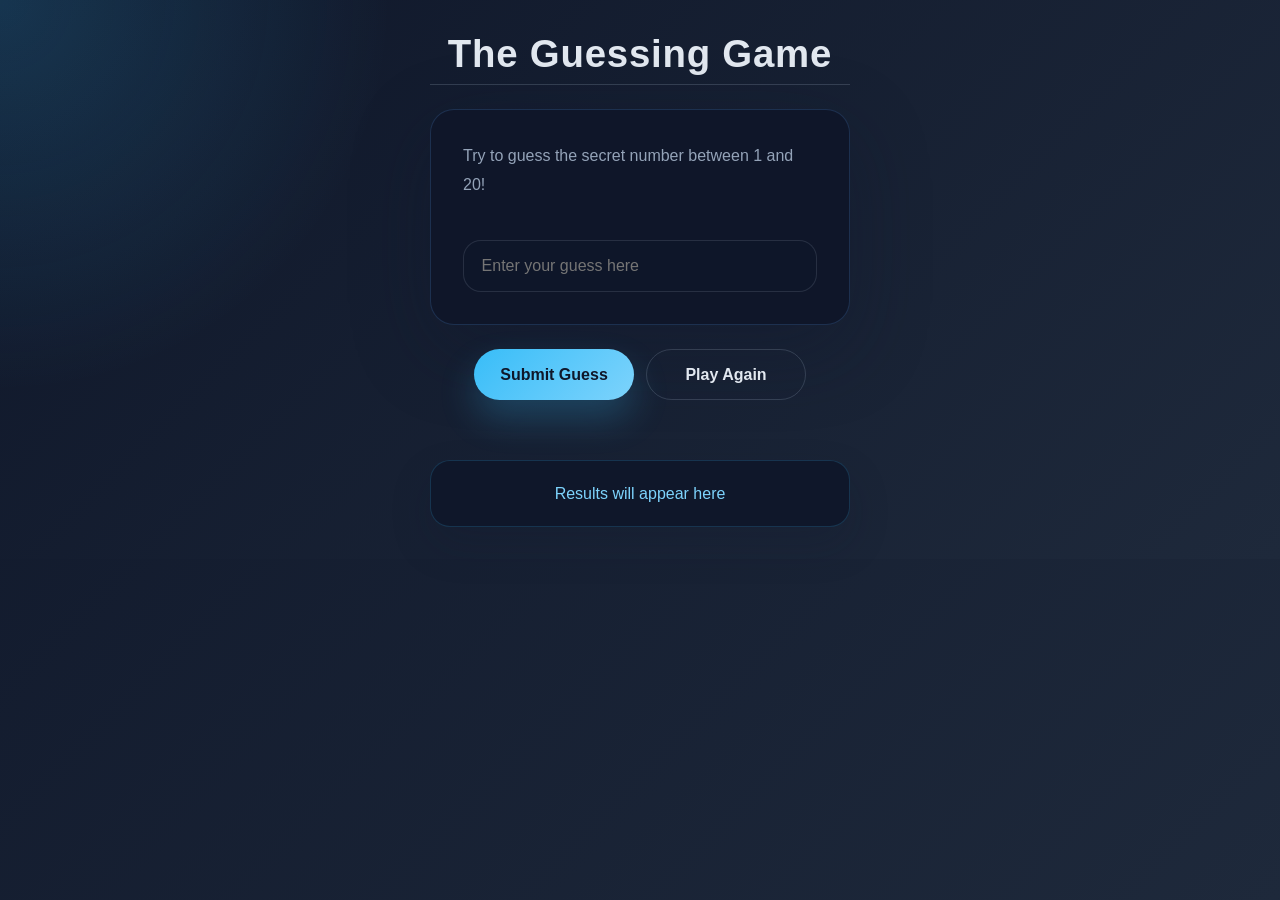
==== Projects/GuessingGame/GuessingGame.html @ 2d935d54 "Add files via upload" ====
<!DOCTYPE html>
<html lang="en">

<head>
    <meta charset="UTF-8" />
    <meta name="viewport" content="width=device-width, initial-scale=1.0" />
    <title>Guessing Game</title>
    <link rel="stylesheet" href="GuessingGame.css" />
</head>

<body>
    <h1>The Guessing Game</h1>
    <hr />
    <div id="guesses">
        <label>
            Try to guess the secret number between 1 and 20! <br /> <br />
            <input type="number" id="guessInput" placeholder="Enter your guess here" />
        </label>
    </div>
    <div class="button-row">
        <button type="button" id="guessButton">Submit Guess</button>
        <button type="button" id="resetButton">Play Again</button>

    </div>
    <br /><br />
    <div id="finalMessage">Results will appear here</div>

    <script src="GuessingGame.js"></script>
</body>

</html>
---- Projects/GuessingGame/GuessingGame.css ----
:root {
    --bg-start: #0f172a;
    --bg-end: #1e293b;
    --card: rgba(15, 23, 42, 0.95);
    --accent: #38bdf8;
    --accent-strong: #7dd3fc;
    --text: #e2e8f0;
    --muted: #94a3b8;
    --border: rgba(96, 165, 250, 0.18);
}

* {
    box-sizing: border-box;
}

html,
body {
    margin: 0;
    min-height: 100%;
    font-family: 'Segoe UI', Tahoma, Geneva, Verdana, sans-serif;
    color: var(--text);
    background: radial-gradient(circle at top left, rgba(56, 189, 248, 0.18), transparent 28%),
        linear-gradient(135deg, var(--bg-start), var(--bg-end));
}

body {
    display: grid;
    place-items: center;
    padding: 2rem;
}

h1 {
    margin: 0 0 0.5rem;
    font-size: clamp(2rem, 3vw, 3.2rem);
    letter-spacing: 0.02em;
    text-align: center;
}

hr {
    width: 80%;
    max-width: 420px;
    border: none;
    height: 1px;
    background: rgba(148, 163, 184, 0.25);
    margin: 0 auto 1.5rem;
}

#guesses {
    width: min(100%, 420px);
    background: var(--card);
    border: 1px solid var(--border);
    border-radius: 24px;
    padding: 2rem;
    box-shadow: 0 24px 80px rgba(15, 23, 42, 0.32);
}

label {
    display: block;
    font-size: 1rem;
    line-height: 1.8;
    color: var(--muted);
}

input[type="number"] {
    width: 100%;
    margin-top: 0.75rem;
    padding: 1rem 1.1rem;
    border-radius: 18px;
    border: 1px solid rgba(148, 163, 184, 0.18);
    background: rgba(15, 23, 42, 0.75);
    color: var(--text);
    font-size: 1rem;
    outline: none;
    transition: border-color 0.2s ease, transform 0.2s ease;
}

input[type="number"]:focus {
    border-color: var(--accent);
    transform: translateY(-1px);
}

button {
    min-width: 160px;
    border: none;
    border-radius: 999px;
    padding: 0.95rem 1.4rem;
    font-size: 1rem;
    font-weight: 600;
    cursor: pointer;
    transition: transform 0.2s ease, box-shadow 0.2s ease, background 0.2s ease;
}

button#guessButton {
    background: linear-gradient(135deg, var(--accent), var(--accent-strong));
    color: #0f172a;
    box-shadow: 0 18px 36px rgba(56, 189, 248, 0.24);
}

button#resetButton {
    background: transparent;
    color: var(--text);
    border: 1px solid rgba(148, 163, 184, 0.24);
}

.button-row {
    display: inline-flex;
    flex-wrap: wrap;
    gap: 0.75rem;
    justify-content: center;
    margin: 1.5rem auto 0;
}

button:hover {
    transform: translateY(-2px);
}

button:active {
    transform: translateY(0);
}

#finalMessage {
    margin-top: 1.5rem;
    width: min(100%, 420px);
    padding: 1.25rem 1.5rem;
    background: rgba(15, 23, 42, 0.9);
    border: 1px solid rgba(56, 189, 248, 0.18);
    border-radius: 20px;
    box-shadow: 0 18px 40px rgba(15, 23, 42, 0.18);
    text-align: center;
    color: var(--accent-strong);
    font-size: 1rem;
    line-height: 1.6;
}

@media (max-width: 480px) {
    body {
        padding: 1.2rem;
    }

    #guesses {
        padding: 1.5rem;
    }

    button {
        width: 100%;
        margin: 0.75rem 0 0;
    }

    button#resetButton {
        margin-left: 0;
    }
}
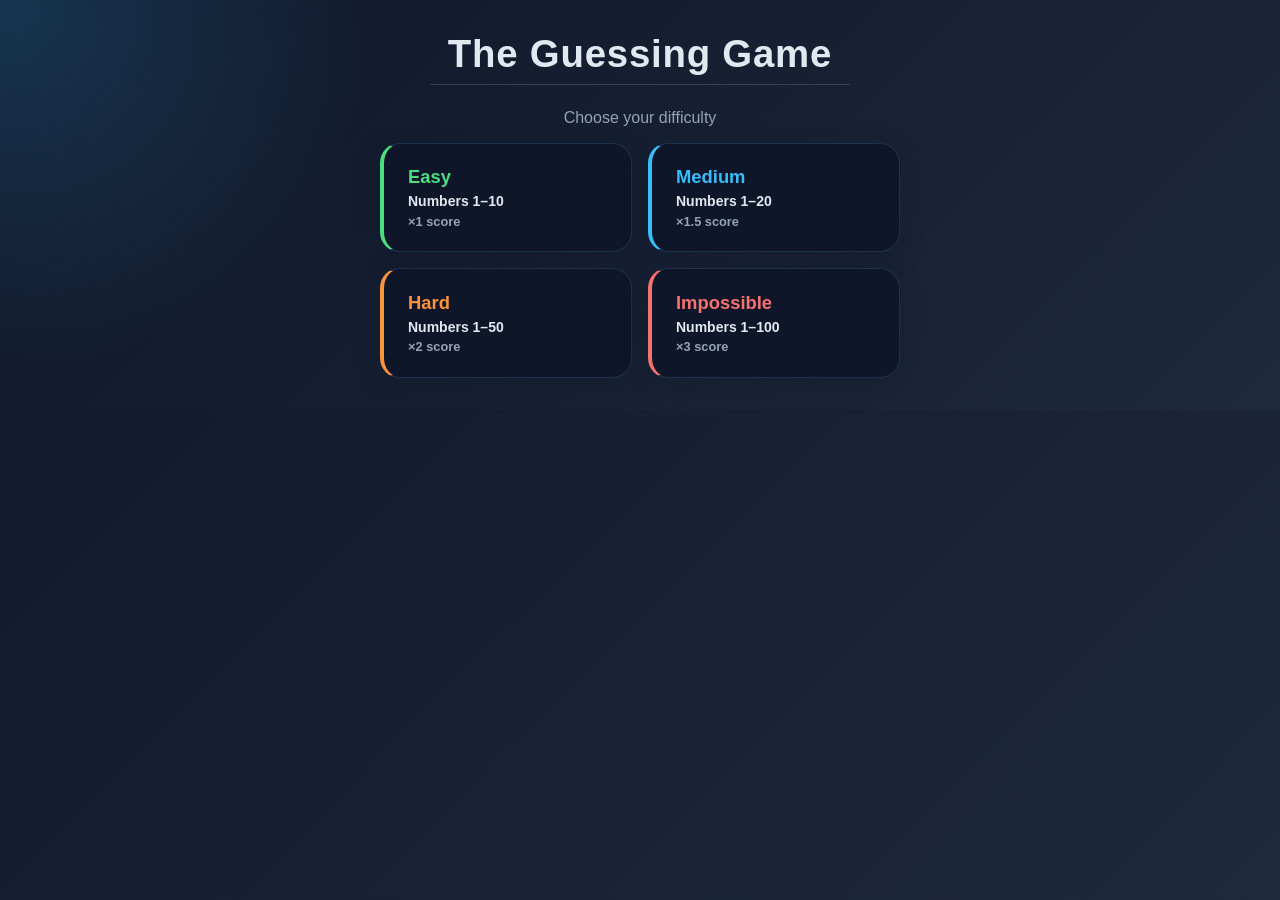
==== commit 7584b713: "Redesigned the Guessing Game project to enhance user experience and improve functionality. Updated t" ====
--- a/Projects/GuessingGame/GuessingGame.html
+++ b/Projects/GuessingGame/GuessingGame.html
@@ -1,31 +1,177 @@
-<!DOCTYPE html>
-<html lang="en">
-
-<head>
-    <meta charset="UTF-8" />
-    <meta name="viewport" content="width=device-width, initial-scale=1.0" />
-    <title>Guessing Game</title>
-    <link rel="stylesheet" href="GuessingGame.css" />
-</head>
-
-<body>
-    <h1>The Guessing Game</h1>
-    <hr />
-    <div id="guesses">
-        <label>
-            Try to guess the secret number between 1 and 20! <br /> <br />
-            <input type="number" id="guessInput" placeholder="Enter your guess here" />
-        </label>
-    </div>
-    <div class="button-row">
-        <button type="button" id="guessButton">Submit Guess</button>
-        <button type="button" id="resetButton">Play Again</button>
-
-    </div>
-    <br /><br />
-    <div id="finalMessage">Results will appear here</div>
-
-    <script src="GuessingGame.js"></script>
-</body>
-
+<!DOCTYPE html>
+<html lang="en">
+
+<head>
+    <meta charset="UTF-8" />
+    <meta name="viewport" content="width=device-width, initial-scale=1.0" />
+    <title>Guessing Game</title>
+    <!-- Link to the stylesheet that controls all the visual styling -->
+    <link rel="stylesheet" href="GuessingGame.css" />
+</head>
+    <!-- This is the first game that I've created using JavaScript and HTML! -->
+<body>
+
+    <!-- Page heading and decorative divider line -->
+    <h1>The Guessing Game</h1>
+    <hr />
+
+    <!-- ============================================================
+         MODE SELECTION SCREEN
+         This is the first thing the player sees. It contains four
+         cards — one per difficulty. When a card is clicked,
+         JavaScript reads its "data-mode" attribute and starts the
+         game in that mode. This section is hidden once a mode
+         is chosen.
+    ============================================================ -->
+    <div id="modeSelection">
+
+        <p class="mode-subtitle">Choose your difficulty</p>
+
+        <!-- Grid of four mode cards.
+             Each button has a class matching its mode name (easy, medium, etc.)
+             and a data-mode attribute that JavaScript reads on click. -->
+        <div class="mode-grid">
+
+            <!-- Easy mode card -->
+            <button type="button" class="mode-btn easy" data-mode="easy">
+                <span class="mode-name">Easy</span>
+                <span class="mode-range">Numbers 1–10</span>
+                <span class="mode-mult">×1 score</span>
+            </button>
+
+            <!-- Medium mode card -->
+            <button type="button" class="mode-btn medium" data-mode="medium">
+                <span class="mode-name">Medium</span>
+                <span class="mode-range">Numbers 1–20</span>
+                <span class="mode-mult">×1.5 score</span>
+            </button>
+
+            <!-- Hard mode card -->
+            <button type="button" class="mode-btn hard" data-mode="hard">
+                <span class="mode-name">Hard</span>
+                <span class="mode-range">Numbers 1–50</span>
+                <span class="mode-mult">×2 score</span>
+            </button>
+
+            <!-- Impossible mode card -->
+            <button type="button" class="mode-btn impossible" data-mode="impossible">
+                <span class="mode-name">Impossible</span>
+                <span class="mode-range">Numbers 1–100</span>
+                <span class="mode-mult">×3 score</span>
+            </button>
+
+        </div>
+    </div>
+
+
+    <!-- ============================================================
+         MAIN GAME AREA
+         Hidden at page load. Shown by JavaScript once the player
+         picks a mode. Contains the guess input, action buttons,
+         and the result / hint message area.
+    ============================================================ -->
+    <div id="gameArea" class="hidden">
+
+        <!-- Small pill badge that shows the active mode and range.
+             Its text and colour class are set by JavaScript. -->
+        <p id="modeBadge"></p>
+
+        <!-- Guess input card -->
+        <div id="guesses">
+            <label>
+                <!-- This prompt text is filled in by JavaScript based on the chosen mode
+                     (e.g. "Guess the secret number between 1 and 50!") -->
+                <span id="gamePrompt"></span>
+                <input type="number" id="guessInput" placeholder="Enter your guess here" />
+            </label>
+        </div>
+
+        <!-- Action buttons row -->
+        <div class="button-row">
+
+            <!-- Submit the number currently typed in the input -->
+            <button type="button" id="guessButton">Submit Guess</button>
+
+            <!-- Restart immediately with the same difficulty -->
+            <button type="button" id="playAgainButton">Play Again</button>
+
+            <!-- Return to the mode selection screen -->
+            <button type="button" id="changeModeButton">Change Mode</button>
+
+            <!-- Only shown after a winning game with a top-10 score -->
+            <button type="button" id="saveButton" class="hidden">Save to Leaderboard</button>
+
+            <!-- Toggle the leaderboard panel on/off -->
+            <button type="button" id="leaderboardButton">View Leaderboard</button>
+
+        </div>
+
+        <!-- Result / feedback area.
+             Shows "too low", "too high", error messages, or the full
+             win summary. Its colour changes based on the message type. -->
+        <div id="finalMessage">Results will appear here</div>
+
+    </div>
+
+
+    <!-- ============================================================
+         SAVE SCORE MODAL
+         A pop-up overlay that appears when the player wants to
+         save their score to the leaderboard. It collects the
+         player's name. Clicking outside the white card
+         also closes it (handled in JavaScript).
+    ============================================================ -->
+    <div id="saveModal" class="modal-overlay hidden">
+        <div class="modal-card">
+
+            <h2>Save Your Score</h2>
+
+            <!-- Displays the score, mode, and guess count before the player fills in the form -->
+            <p id="modalScoreText" class="modal-score"></p>
+
+            <!-- Name field -->
+            <div class="modal-field">
+                <label for="playerName">Name</label>
+                <input type="text" id="playerName" placeholder="Enter your name" maxlength="20" autocomplete="off" />
+                <!-- Error shown only if the player tries to save without entering a name -->
+                <span class="field-error hidden" id="nameError">Please enter your name.</span>
+            </div>
+
+            <!-- Modal buttons: Save confirms the entry, Cancel closes without saving -->
+            <div class="modal-buttons">
+                <button type="button" id="confirmSaveButton">Save</button>
+                <button type="button" id="cancelSaveButton">Cancel</button>
+            </div>
+
+        </div>
+    </div>
+
+    <!-- ============================================================
+         LEADERBOARD SECTION
+         Hidden by default. Toggled by the "View Leaderboard" button.
+         The actual table is built and injected by JavaScript each
+         time the leaderboard is opened. Scores are stored in the
+         browser's localStorage so they persist between sessions.
+    ============================================================ -->
+    <div id="leaderboardSection" class="hidden">
+
+        <h2>Leaderboard</h2>
+
+        <!-- JavaScript builds the scores table and inserts it here -->
+        <div id="leaderboardContent"></div>
+
+        <!-- Clears all saved scores.
+             Uses a two-click confirm pattern in JavaScript — the first
+             click asks "Confirm clear?", the second click actually clears. -->
+        <button type="button" id="clearLeaderboardButton">Clear Leaderboard</button>
+
+    </div>
+
+
+    <!-- JavaScript file linked at the bottom of the body so that all
+         the HTML elements above are already loaded before the script runs. -->
+    <script src="GuessingGame.js"></script>
+
+</body>
+
 </html>
--- a/Projects/GuessingGame/GuessingGame.css
+++ b/Projects/GuessingGame/GuessingGame.css
@@ -1,152 +1,642 @@
-:root {
-    --bg-start: #0f172a;
-    --bg-end: #1e293b;
-    --card: rgba(15, 23, 42, 0.95);
-    --accent: #38bdf8;
-    --accent-strong: #7dd3fc;
-    --text: #e2e8f0;
-    --muted: #94a3b8;
-    --border: rgba(96, 165, 250, 0.18);
-}
-
-* {
-    box-sizing: border-box;
-}
-
-html,
-body {
-    margin: 0;
-    min-height: 100%;
-    font-family: 'Segoe UI', Tahoma, Geneva, Verdana, sans-serif;
-    color: var(--text);
-    background: radial-gradient(circle at top left, rgba(56, 189, 248, 0.18), transparent 28%),
-        linear-gradient(135deg, var(--bg-start), var(--bg-end));
-}
-
-body {
-    display: grid;
-    place-items: center;
-    padding: 2rem;
-}
-
-h1 {
-    margin: 0 0 0.5rem;
-    font-size: clamp(2rem, 3vw, 3.2rem);
-    letter-spacing: 0.02em;
-    text-align: center;
-}
-
-hr {
-    width: 80%;
-    max-width: 420px;
-    border: none;
-    height: 1px;
-    background: rgba(148, 163, 184, 0.25);
-    margin: 0 auto 1.5rem;
-}
-
-#guesses {
-    width: min(100%, 420px);
-    background: var(--card);
-    border: 1px solid var(--border);
-    border-radius: 24px;
-    padding: 2rem;
-    box-shadow: 0 24px 80px rgba(15, 23, 42, 0.32);
-}
-
-label {
-    display: block;
-    font-size: 1rem;
-    line-height: 1.8;
-    color: var(--muted);
-}
-
-input[type="number"] {
-    width: 100%;
-    margin-top: 0.75rem;
-    padding: 1rem 1.1rem;
-    border-radius: 18px;
-    border: 1px solid rgba(148, 163, 184, 0.18);
-    background: rgba(15, 23, 42, 0.75);
-    color: var(--text);
-    font-size: 1rem;
-    outline: none;
-    transition: border-color 0.2s ease, transform 0.2s ease;
-}
-
-input[type="number"]:focus {
-    border-color: var(--accent);
-    transform: translateY(-1px);
-}
-
-button {
-    min-width: 160px;
-    border: none;
-    border-radius: 999px;
-    padding: 0.95rem 1.4rem;
-    font-size: 1rem;
-    font-weight: 600;
-    cursor: pointer;
-    transition: transform 0.2s ease, box-shadow 0.2s ease, background 0.2s ease;
-}
-
-button#guessButton {
-    background: linear-gradient(135deg, var(--accent), var(--accent-strong));
-    color: #0f172a;
-    box-shadow: 0 18px 36px rgba(56, 189, 248, 0.24);
-}
-
-button#resetButton {
-    background: transparent;
-    color: var(--text);
-    border: 1px solid rgba(148, 163, 184, 0.24);
-}
-
-.button-row {
-    display: inline-flex;
-    flex-wrap: wrap;
-    gap: 0.75rem;
-    justify-content: center;
-    margin: 1.5rem auto 0;
-}
-
-button:hover {
-    transform: translateY(-2px);
-}
-
-button:active {
-    transform: translateY(0);
-}
-
-#finalMessage {
-    margin-top: 1.5rem;
-    width: min(100%, 420px);
-    padding: 1.25rem 1.5rem;
-    background: rgba(15, 23, 42, 0.9);
-    border: 1px solid rgba(56, 189, 248, 0.18);
-    border-radius: 20px;
-    box-shadow: 0 18px 40px rgba(15, 23, 42, 0.18);
-    text-align: center;
-    color: var(--accent-strong);
-    font-size: 1rem;
-    line-height: 1.6;
-}
-
-@media (max-width: 480px) {
-    body {
-        padding: 1.2rem;
-    }
-
-    #guesses {
-        padding: 1.5rem;
-    }
-
-    button {
-        width: 100%;
-        margin: 0.75rem 0 0;
-    }
-
-    button#resetButton {
-        margin-left: 0;
-    }
+/* ============================================================
+   CSS CUSTOM PROPERTIES (variables)
+   Defined once here, reused everywhere with var(--name).
+   Changing a value here updates every element that uses it.
+============================================================ */
+:root {
+    --bg-start: #0f172a;
+    --bg-end: #1e293b;
+    --card: rgba(15, 23, 42, 0.95);
+    --accent: #38bdf8;
+    --accent-strong: #7dd3fc;
+    --text: #e2e8f0;
+    --muted: #94a3b8;
+    --border: rgba(96, 165, 250, 0.18);
+
+    /* One colour per mode — used for cards, badges, and table cells */
+    --easy: #4ade80;
+    --medium: #38bdf8;
+    --hard: #fb923c;
+    --impossible: #f87171;
+}
+
+
+/* ============================================================
+   RESET & BASE STYLES
+============================================================ */
+* {
+    box-sizing: border-box;
+}
+
+html,
+body {
+    margin: 0;
+    min-height: 100%;
+    font-family: 'Segoe UI', Tahoma, Geneva, Verdana, sans-serif;
+    color: var(--text);
+    background:
+        radial-gradient(circle at top left, rgba(56, 189, 248, 0.18), transparent 28%),
+        linear-gradient(135deg, var(--bg-start), var(--bg-end));
+}
+
+/* Body as a centered column — every direct child is horizontally centred */
+body {
+    display: grid;
+    place-items: center;
+    padding: 2rem;
+}
+
+
+/* ============================================================
+   PAGE HEADING & DIVIDER
+============================================================ */
+h1 {
+    margin: 0 0 0.5rem;
+    font-size: clamp(2rem, 3vw, 3.2rem);
+    letter-spacing: 0.02em;
+    text-align: center;
+}
+
+hr {
+    width: 80%;
+    max-width: 420px;
+    border: none;
+    height: 1px;
+    background: rgba(148, 163, 184, 0.25);
+    margin: 0 auto 1.5rem;
+}
+
+
+/* ============================================================
+   MODE SELECTION SCREEN
+============================================================ */
+
+/* Outer wrapper — centres its children */
+#modeSelection {
+    width: min(100%, 520px);
+    text-align: center;
+}
+
+/* Subtitle above the four mode cards */
+.mode-subtitle {
+    color: var(--muted);
+    font-size: 1rem;
+    margin: 0 0 1rem;
+}
+
+/* 2-column grid that holds the four mode cards */
+.mode-grid {
+    display: grid;
+    grid-template-columns: repeat(2, 1fr);
+    gap: 1rem;
+    width: 100%;
+}
+
+/* Base style for each mode card.
+   These are buttons but styled as cards — not pill-shaped. */
+.mode-btn {
+    min-width: unset;
+    border-radius: 20px;
+    padding: 1.4rem 1.5rem;
+    background: var(--card);
+    border: 1px solid var(--border);
+    border-left-width: 4px;
+    /* thicker left border carries the mode colour */
+    color: var(--text);
+    text-align: left;
+    display: flex;
+    flex-direction: column;
+    gap: 0.3rem;
+    box-shadow: 0 8px 24px rgba(15, 23, 42, 0.3);
+    transition: transform 0.15s ease, box-shadow 0.15s ease, background 0.15s ease;
+    cursor: pointer;
+}
+
+/* Per-mode left-border colour */
+.mode-btn.easy {
+    border-left-color: var(--easy);
+}
+
+.mode-btn.medium {
+    border-left-color: var(--medium);
+}
+
+.mode-btn.hard {
+    border-left-color: var(--hard);
+}
+
+.mode-btn.impossible {
+    border-left-color: var(--impossible);
+}
+
+/* Hover: lift the card and add a coloured glow */
+.mode-btn:hover {
+    background: rgba(30, 41, 59, 0.98);
+}
+
+.mode-btn.easy:hover {
+    box-shadow: 0 14px 36px rgba(74, 222, 128, 0.18);
+    transform: translateY(-3px);
+}
+
+.mode-btn.medium:hover {
+    box-shadow: 0 14px 36px rgba(56, 189, 248, 0.18);
+    transform: translateY(-3px);
+}
+
+.mode-btn.hard:hover {
+    box-shadow: 0 14px 36px rgba(251, 146, 60, 0.18);
+    transform: translateY(-3px);
+}
+
+.mode-btn.impossible:hover {
+    box-shadow: 0 14px 36px rgba(248, 113, 113, 0.18);
+    transform: translateY(-3px);
+}
+
+/* Text elements inside each mode card */
+.mode-name {
+    font-size: 1.15rem;
+    font-weight: 700;
+}
+
+/* Per-mode colour for the mode name text */
+.mode-btn.easy .mode-name {
+    color: var(--easy);
+}
+
+.mode-btn.medium .mode-name {
+    color: var(--medium);
+}
+
+.mode-btn.hard .mode-name {
+    color: var(--hard);
+}
+
+.mode-btn.impossible .mode-name {
+    color: var(--impossible);
+}
+
+.mode-range {
+    font-size: 0.875rem;
+    color: var(--text);
+}
+
+.mode-mult {
+    font-size: 0.8rem;
+    color: var(--muted);
+}
+
+
+/* ============================================================
+   GAME AREA WRAPPER
+   Flexbox column that centres all game elements inside it.
+============================================================ */
+#gameArea {
+    width: min(100%, 520px);
+    display: flex;
+    flex-direction: column;
+    align-items: center;
+}
+
+/* Mode badge pill shown above the guess card during gameplay */
+#modeBadge {
+    font-size: 0.78rem;
+    font-weight: 600;
+    letter-spacing: 0.03em;
+    text-align: center;
+    margin: 0 0 1rem;
+    padding: 0.35rem 1.1rem;
+    border-radius: 999px;
+    border: 1px solid var(--border);
+    background: rgba(15, 23, 42, 0.7);
+    color: var(--muted);
+    transition: color 0.2s ease, border-color 0.2s ease;
+}
+
+/* Each mode class gives the badge its matching colour */
+#modeBadge.easy {
+    color: var(--easy);
+    border-color: rgba(74, 222, 128, 0.35);
+}
+
+#modeBadge.medium {
+    color: var(--medium);
+    border-color: rgba(56, 189, 248, 0.35);
+}
+
+#modeBadge.hard {
+    color: var(--hard);
+    border-color: rgba(251, 146, 60, 0.35);
+}
+
+#modeBadge.impossible {
+    color: var(--impossible);
+    border-color: rgba(248, 113, 113, 0.35);
+}
+
+
+/* ============================================================
+   GUESS INPUT CARD
+============================================================ */
+#guesses {
+    width: 100%;
+    background: var(--card);
+    border: 1px solid var(--border);
+    border-radius: 24px;
+    padding: 2rem;
+    box-shadow: 0 24px 80px rgba(15, 23, 42, 0.32);
+}
+
+/* The label wraps the prompt text and the input */
+label {
+    display: block;
+    font-size: 1rem;
+    line-height: 1.8;
+    color: var(--muted);
+}
+
+/* Shared styles for all text and number inputs */
+input[type="number"],
+input[type="text"] {
+    display: block;
+    width: 100%;
+    margin-top: 0.75rem;
+    padding: 1rem 1.1rem;
+    border-radius: 18px;
+    border: 1px solid rgba(148, 163, 184, 0.18);
+    background: rgba(15, 23, 42, 0.75);
+    color: var(--text);
+    font-size: 1rem;
+    font-family: inherit;
+    outline: none;
+    transition: border-color 0.2s ease, transform 0.2s ease;
+}
+
+/* Remove the up/down spin arrows on number inputs */
+input[type="number"]::-webkit-inner-spin-button,
+input[type="number"]::-webkit-outer-spin-button {
+    -webkit-appearance: none;
+}
+
+/* Blue border highlight when an input is focused */
+input[type="number"]:focus,
+input[type="text"]:focus {
+    border-color: var(--accent);
+    transform: translateY(-1px);
+}
+
+/* Dimmed style when an input is disabled (e.g. after winning) */
+input:disabled {
+    opacity: 0.45;
+    cursor: not-allowed;
+    transform: none;
+}
+
+
+/* ============================================================
+   BUTTONS — BASE STYLES
+   All buttons share this foundation; individual IDs override
+   specific properties like background and colour.
+============================================================ */
+button {
+    min-width: 150px;
+    border: none;
+    border-radius: 999px;
+    padding: 0.95rem 1.4rem;
+    font-size: 1rem;
+    font-family: inherit;
+    font-weight: 600;
+    cursor: pointer;
+    transition: transform 0.15s ease, box-shadow 0.15s ease,
+        background 0.15s ease, opacity 0.15s ease;
+}
+
+button:hover {
+    transform: translateY(-2px);
+}
+
+button:active {
+    transform: translateY(0);
+}
+
+button:disabled {
+    opacity: 0.45;
+    cursor: not-allowed;
+    transform: none;
+}
+
+/* Primary action button — solid blue gradient */
+button#guessButton {
+    background: linear-gradient(135deg, var(--accent), var(--accent-strong));
+    color: #0f172a;
+    box-shadow: 0 18px 36px rgba(56, 189, 248, 0.24);
+}
+
+/* Secondary ghost buttons — transparent with a subtle border */
+button#playAgainButton,
+button#changeModeButton,
+button#leaderboardButton {
+    background: transparent;
+    color: var(--text);
+    border: 1px solid rgba(148, 163, 184, 0.24);
+}
+
+/* Save to Leaderboard — gold gradient, only visible after a win */
+button#saveButton {
+    background: linear-gradient(135deg, #f59e0b, #fbbf24);
+    color: #1a1000;
+    box-shadow: 0 18px 36px rgba(245, 158, 11, 0.28);
+}
+
+/* Row that holds all the game buttons */
+.button-row {
+    display: inline-flex;
+    flex-wrap: wrap;
+    gap: 0.75rem;
+    justify-content: center;
+    margin: 1.5rem auto 0;
+}
+
+
+/* ============================================================
+   RESULT / FEEDBACK MESSAGE
+   Colour changes based on the state class added by JavaScript.
+============================================================ */
+#finalMessage {
+    margin-top: 1.5rem;
+    width: 100%;
+    padding: 1.25rem 1.5rem;
+    background: rgba(15, 23, 42, 0.9);
+    border: 1px solid rgba(56, 189, 248, 0.18);
+    border-radius: 20px;
+    box-shadow: 0 18px 40px rgba(15, 23, 42, 0.18);
+    text-align: center;
+    color: var(--muted);
+    /* default: grey placeholder text */
+    font-size: 1rem;
+    line-height: 1.7;
+    transition: color 0.2s ease, border-color 0.2s ease;
+}
+
+#finalMessage.hint {
+    color: #fbbf24;
+    border-color: rgba(251, 191, 36, 0.25);
+}
+
+/* amber */
+#finalMessage.error {
+    color: #f87171;
+    border-color: rgba(248, 113, 113, 0.25);
+}
+
+/* red   */
+#finalMessage.win {
+    color: var(--accent-strong);
+    border-color: rgba(56, 189, 248, 0.3);
+}
+
+/* blue */
+
+
+/* ============================================================
+   UTILITY
+============================================================ */
+
+/* Hides any element. The !important ensures it overrides
+   other display rules (e.g. the modal overlay uses display:flex). */
+.hidden {
+    display: none !important;
+}
+
+
+/* ============================================================
+   SAVE SCORE MODAL
+============================================================ */
+
+/* Full-screen dark overlay behind the modal card */
+.modal-overlay {
+    position: fixed;
+    inset: 0;
+    background: rgba(0, 0, 0, 0.6);
+    display: flex;
+    align-items: center;
+    justify-content: center;
+    z-index: 100;
+    backdrop-filter: blur(4px);
+}
+
+/* The white (dark-themed) card in the centre of the overlay */
+.modal-card {
+    background: var(--card);
+    border: 1px solid var(--border);
+    border-radius: 24px;
+    padding: 2rem;
+    width: min(90%, 400px);
+    box-shadow: 0 24px 80px rgba(15, 23, 42, 0.6);
+}
+
+.modal-card h2 {
+    margin: 0 0 0.4rem;
+    color: var(--accent-strong);
+    font-size: 1.4rem;
+}
+
+/* Score summary text shown at the top of the modal */
+.modal-score {
+    color: var(--muted);
+    font-size: 0.95rem;
+    margin: 0 0 1.25rem;
+}
+
+/* Each input group (label + input + optional error) */
+.modal-field {
+    display: flex;
+    flex-direction: column;
+    gap: 0.3rem;
+    margin-bottom: 1rem;
+}
+
+.modal-field label {
+    color: var(--muted);
+    font-size: 0.875rem;
+    margin-top: 0;
+}
+
+.modal-field input {
+    margin-top: 0;
+}
+
+/* Small red error text that appears below an invalid field */
+.field-error {
+    font-size: 0.8rem;
+    color: #f87171;
+}
+
+/* Row holding the Save and Cancel buttons */
+.modal-buttons {
+    display: flex;
+    gap: 0.75rem;
+    margin-top: 1.5rem;
+}
+
+.modal-buttons button {
+    flex: 1;
+    min-width: unset;
+}
+
+#confirmSaveButton {
+    background: linear-gradient(135deg, var(--accent), var(--accent-strong));
+    color: #0f172a;
+    box-shadow: 0 10px 24px rgba(56, 189, 248, 0.2);
+}
+
+#cancelSaveButton {
+    background: transparent;
+    color: var(--text);
+    border: 1px solid rgba(148, 163, 184, 0.24);
+}
+
+
+/* ============================================================
+   LEADERBOARD SECTION
+============================================================ */
+#leaderboardSection {
+    width: min(100%, 600px);
+    margin-top: 2rem;
+    text-align: center;
+}
+
+#leaderboardSection h2 {
+    color: var(--accent-strong);
+    margin: 0 0 1rem;
+    font-size: 1.5rem;
+}
+
+/* Allow horizontal scrolling on narrow screens if the table is wide */
+#leaderboardContent {
+    overflow-x: auto;
+}
+
+.leaderboard-table {
+    width: 100%;
+    border-collapse: collapse;
+    background: var(--card);
+    border-radius: 16px;
+    overflow: hidden;
+    border: 1px solid var(--border);
+}
+
+.leaderboard-table th {
+    padding: 0.75rem 0.9rem;
+    background: rgba(56, 189, 248, 0.08);
+    color: var(--accent);
+    font-size: 0.78rem;
+    text-transform: uppercase;
+    letter-spacing: 0.06em;
+    text-align: left;
+    white-space: nowrap;
+}
+
+.leaderboard-table td {
+    padding: 0.75rem 0.9rem;
+    color: var(--text);
+    font-size: 0.9rem;
+    border-top: 1px solid rgba(148, 163, 184, 0.07);
+    text-align: left;
+    white-space: nowrap;
+}
+
+/* Gold / silver / bronze text for the top three rows */
+.leaderboard-table tbody tr:nth-child(1) td {
+    color: #fbbf24;
+    font-weight: 600;
+}
+
+.leaderboard-table tbody tr:nth-child(2) td {
+    color: #cbd5e1;
+    font-weight: 600;
+}
+
+.leaderboard-table tbody tr:nth-child(3) td {
+    color: #cd7c2f;
+    font-weight: 600;
+}
+
+/* Subtle highlight when hovering a row */
+.leaderboard-table tbody tr:hover td {
+    background: rgba(56, 189, 248, 0.04);
+}
+
+/* Mode name cell — each mode key class applies its colour */
+td.mode-cell.easy {
+    color: var(--easy);
+}
+
+td.mode-cell.medium {
+    color: var(--medium);
+}
+
+td.mode-cell.hard {
+    color: var(--hard);
+}
+
+td.mode-cell.impossible {
+    color: var(--impossible);
+}
+
+/* Placeholder shown when no scores are saved yet */
+.no-scores {
+    color: var(--muted);
+    padding: 1.5rem;
+    background: var(--card);
+    border: 1px solid var(--border);
+    border-radius: 16px;
+    margin: 0;
+}
+
+/* Clear Leaderboard — small, muted, turns red on hover */
+#clearLeaderboardButton {
+    background: transparent;
+    color: var(--muted);
+    border: 1px solid rgba(148, 163, 184, 0.2);
+    margin-top: 1rem;
+    font-size: 0.8rem;
+    min-width: unset;
+    padding: 0.5rem 1.2rem;
+}
+
+#clearLeaderboardButton:hover {
+    color: #f87171;
+    border-color: rgba(248, 113, 113, 0.4);
+    transform: translateY(-2px);
+}
+
+
+/* ============================================================
+   RESPONSIVE — MOBILE (screens narrower than 480px)
+============================================================ */
+@media (max-width: 480px) {
+    body {
+        padding: 1.2rem;
+    }
+
+    /* Stack the mode cards in a single column */
+    .mode-grid {
+        grid-template-columns: 1fr;
+    }
+
+    #guesses {
+        padding: 1.5rem;
+    }
+
+    /* Stack all buttons full-width */
+    button {
+        width: 100%;
+        min-width: unset;
+    }
+
+    .modal-card {
+        padding: 1.5rem;
+    }
 }
